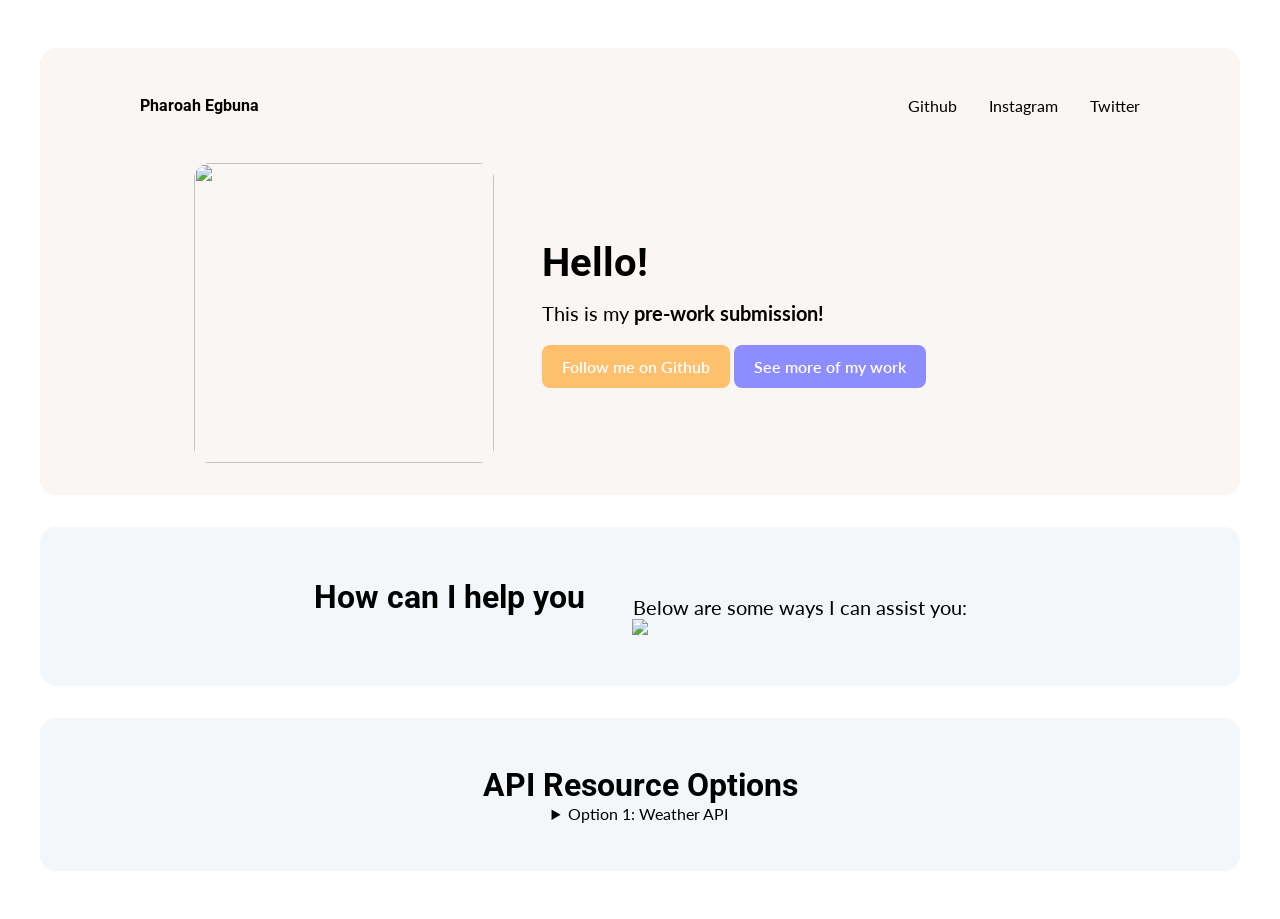
==== index.html @ 14fcc685 "Created the base files for the project" ====
<!DOCTYPE html>
<html lang="en">
<head>
    <meta charset="UTF-8">
    <meta name="viewport" content="width=device-width, initial-scale=1.0">
    <title>Pharoah E Pre-Work</title>
    <link rel="stylesheet" href="style.css">
</head>
<body>
    <header> 
        <nav>
            <ul>
                <li><a href="index.html">Pharoah Egbuna</a></li> 
                <li><a href="#my-work">Github</a></li>
                <li><a href="https://codethedream.org/open-adv-pre-work/">Instagram</a></li>
                <li><a href="index.html">Twitter</a></li>
            </ul>
        </nav>
        <div class="flex-container">
            <img height="300px" width="300px" src="images/image1.png">
            <div class="text-container">
                <h1>Hello!</h1>
                <p>This is my <strong>pre-work submission!</strong></p>
                <a href="" class="cta-button">Follow me on Github</a>
                <a href=""class="cta-button secondary">See more of my work</a>
            </div>
        </div>
    </header>

    <section>
        <div class="flex-container">
            <h2>How can I help you</h2>
            <p>Below are some ways I can assist you:</p>
        </div>
        <img width="350px" src="images/image2.png">
    </section>

    <section>
        <h2>API Resource Options</h2>
        <details>
            <summary>Option 1: Weather API</summary>
             <p>Lorem ipsum dolor sit, amet consectetur adipisicing elit. Et quis quaerat, incidunt fugiat deserunt repudiandae! Quaerat, aliquid dolore animi, odit perspiciatis, dicta tempore neque enim cupiditate officiis facere rerum provident?</p>
             <summary>Option 2: Weather API</summary>
             <p>Lorem ipsum dolor sit, amet consectetur adipisicing elit. Et quis quaerat, incidunt fugiat deserunt repudiandae! Quaerat, aliquid dolore animi, odit perspiciatis, dicta tempore neque enim cupiditate officiis facere rerum provident?</p>
        </details>
    </section>
</body>
</html>
---- style.css ----
@import url('https://fonts.googleapis.com/css2?family=Oooh+Baby&family=Roboto:ital,wght@0,100..900;1,100..900&display=swap');
@import url('https://fonts.googleapis.com/css2?family=Lato:ital,wght@0,100;0,300;0,400;0,700;0,900;1,100;1,300;1,400;1,700;1,900&family=Oooh+Baby&family=Roboto:ital,wght@0,100..900;1,100..900&display=swap');

:root {
    --base-color: #ffffff;
    --text-color: #000000;
    --primary-color: #ffc06e;
    --secondary-color: #8D8DFF;
    --color-1: #F9F6F3;
    --color-2: #F3F7F9;
    --color-3: #F6F3F9;
}

* {
    margin: 0;
    padding: 0;
    box-sizing: border-box;
}

html {
    font-family: Lato, 'Segoe UI', Tahoma, Geneva, Verdana, sans-serif;
    color: var(--text-color);
}

body {
    padding: 1em;
    background-color: var(--base-color)
}

h1, h2, h3 {
    font-family: Roboto, Lato, 'Segoe UI', Tahoma, Geneva, Verdana, sans-serif;
}

nav {
    margin: 1em auto 3em auto;
    width: min(1000px, 100%);
} 


nav ul {
    display: flex;
    align-items: center;
    list-style-type: none;
    gap: 2em;
}

nav li:first-child {
    margin-right: auto;
    font-family: Roboto, Lato, 'Segoe UI', Tahoma, Geneva, Verdana, sans-serif;  
    font-weight: bold;
}

nav a {
    text-decoration: none;
    color: var(--text-color);
    
}

nav a:hover {
    text-decoration: underline;
}

header,  section {
    margin: 2em auto;
    width: min(75em, 100%);
    background-color: var(--color-1);
    padding: min(2em, 15%);
    border-radius: 1em;
}

.flex-container {
    display: flex;
    justify-content: center;
    align-items: center;
    flex-wrap: wrap;
    gap: 3em; 
}

header img {
    max-width: 100%;
    border-radius: 1em;
    object-fit: cover;
    object-position: bottom;
}

.text-container {
    flex: 0 1 34em;
}

h1 {
    font-size: 2.5rem;
}

.text-container p {
    margin: .75em 0 1em 0;
    font-size: 1.25rem;
}

.cta-button {
    display: inline-block;
    text-decoration: none;
    color: white;
    background-color: var(--primary-color);
    padding: 0.75em 1.25em;
    border-radius: 0.5em;
    font-weight: 600;
}

.secondary {
    background-color: var(--secondary-color);
}

section {
    padding: 3em min(2em, 15%);
    background-color: var(--color-2);
    text-align: center;
}


h2 {
    font-size: 2rem;
}

section p {
    margin-top: 1em;
    font-size: 1.25rem;
}
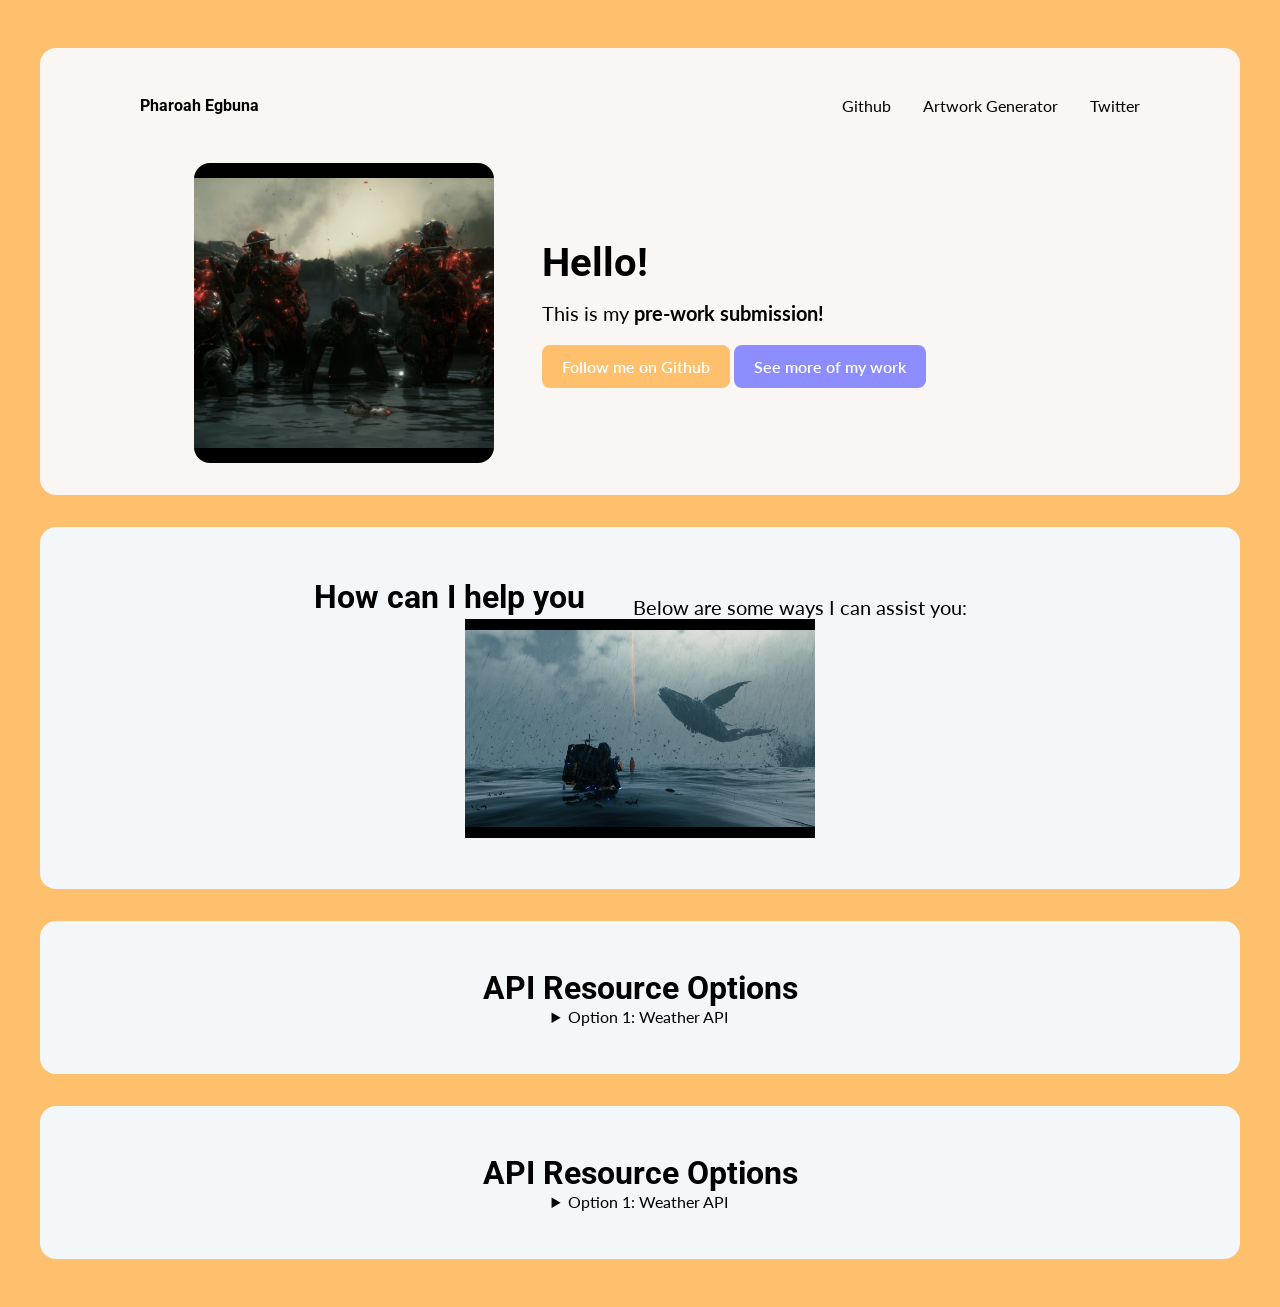
==== commit 0e6df780: "Renamed main.js to artgenerator.js. Made a functional art generator webpage, API_endpoint1.html. Cre" ====
--- a/index.html
+++ b/index.html
@@ -3,7 +3,7 @@
 <head>
     <meta charset="UTF-8">
     <meta name="viewport" content="width=device-width, initial-scale=1.0">
-    <title>Pharoah E Pre-Work</title>
+    <title>Pharoah E Pre-Work 2026</title>
     <link rel="stylesheet" href="style.css">
 </head>
 <body>
@@ -12,7 +12,7 @@
             <ul>
                 <li><a href="index.html">Pharoah Egbuna</a></li> 
                 <li><a href="#my-work">Github</a></li>
-                <li><a href="https://codethedream.org/open-adv-pre-work/">Instagram</a></li>
+                <li><a href="/API_endpoint1.html">Artwork Generator</a></li>
                 <li><a href="index.html">Twitter</a></li>
             </ul>
         </nav>
@@ -40,7 +40,13 @@
         <details>
             <summary>Option 1: Weather API</summary>
              <p>Lorem ipsum dolor sit, amet consectetur adipisicing elit. Et quis quaerat, incidunt fugiat deserunt repudiandae! Quaerat, aliquid dolore animi, odit perspiciatis, dicta tempore neque enim cupiditate officiis facere rerum provident?</p>
-             <summary>Option 2: Weather API</summary>
+        </details>
+    </section>
+
+    <section>
+        <h2>API Resource Options</h2>
+        <details>
+            <summary>Option 1: Weather API</summary>
              <p>Lorem ipsum dolor sit, amet consectetur adipisicing elit. Et quis quaerat, incidunt fugiat deserunt repudiandae! Quaerat, aliquid dolore animi, odit perspiciatis, dicta tempore neque enim cupiditate officiis facere rerum provident?</p>
         </details>
     </section>
--- a/style.css
+++ b/style.css
@@ -24,7 +24,7 @@
 
 body {
     padding: 1em;
-    background-color: var(--base-color)
+    background-color: var(--primary-color)
 }
 
 h1, h2, h3 {
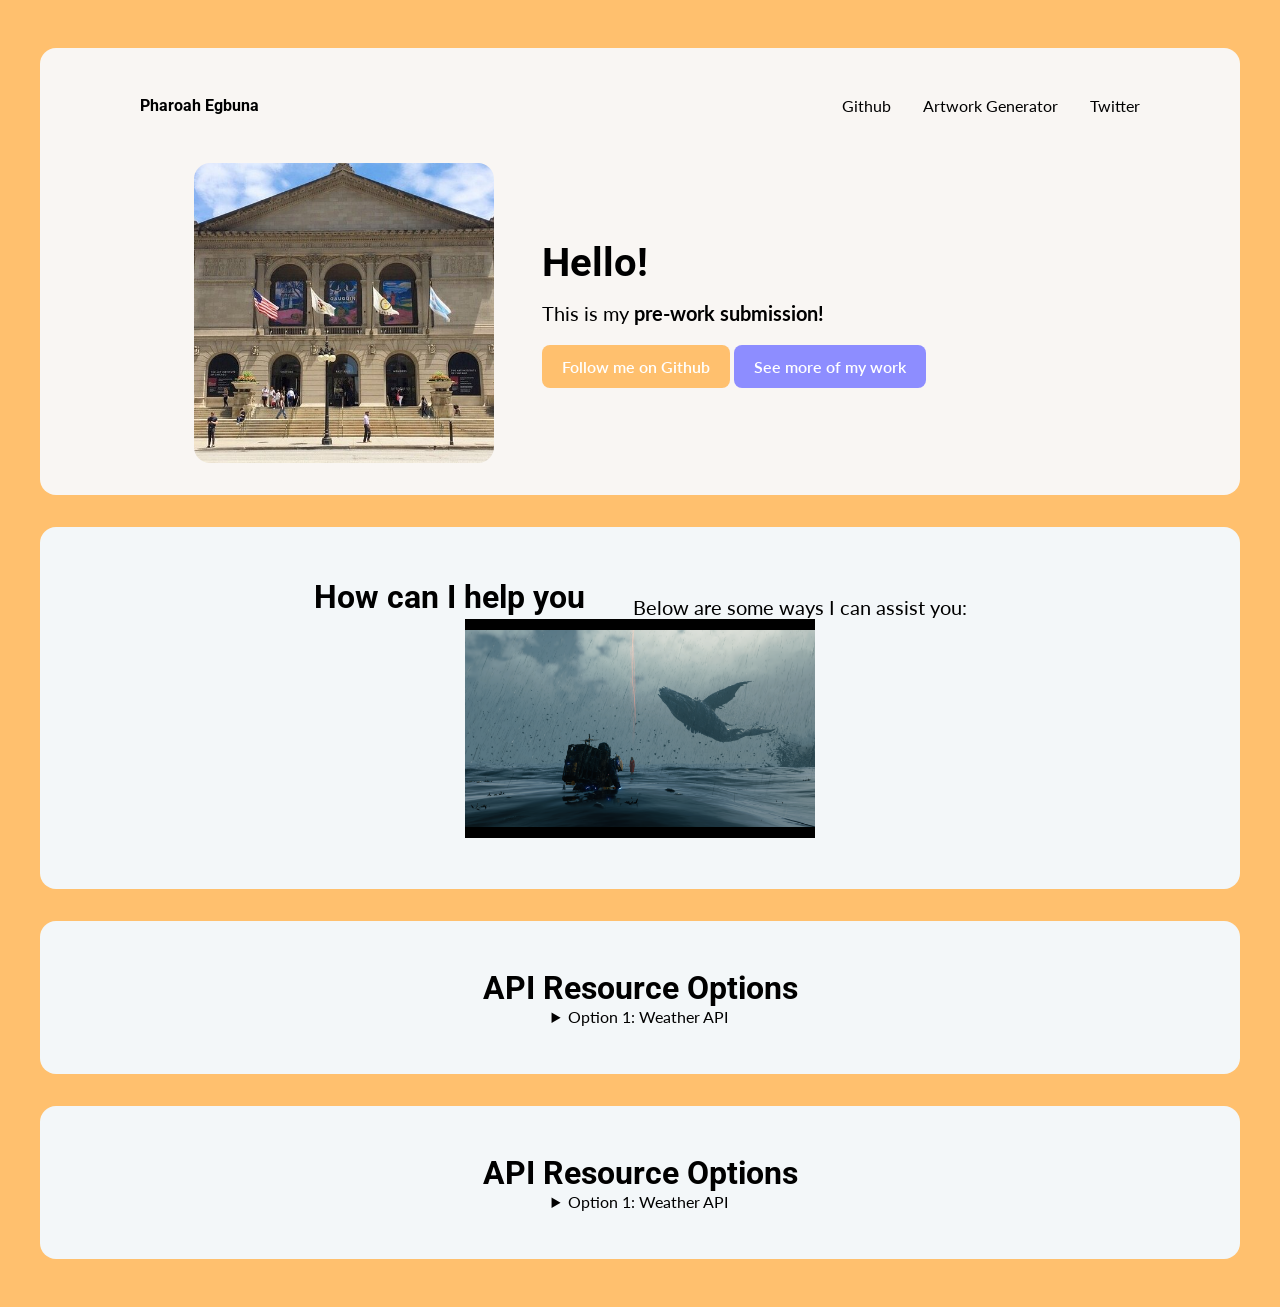
==== commit 4598eb72: "Rename API_endpoint1 to better show connection to artgenerator.js. Added more logic to artgenerator." ====
--- a/index.html
+++ b/index.html
@@ -12,12 +12,12 @@
             <ul>
                 <li><a href="index.html">Pharoah Egbuna</a></li> 
                 <li><a href="#my-work">Github</a></li>
-                <li><a href="/API_endpoint1.html">Artwork Generator</a></li>
+                <li><a href="/artgenerator.html">Artwork Generator</a></li>
                 <li><a href="index.html">Twitter</a></li>
             </ul>
         </nav>
         <div class="flex-container">
-            <img height="300px" width="300px" src="images/image1.png">
+            <img height="300px" width="300px" src="images/ACI.jpg">
             <div class="text-container">
                 <h1>Hello!</h1>
                 <p>This is my <strong>pre-work submission!</strong></p>
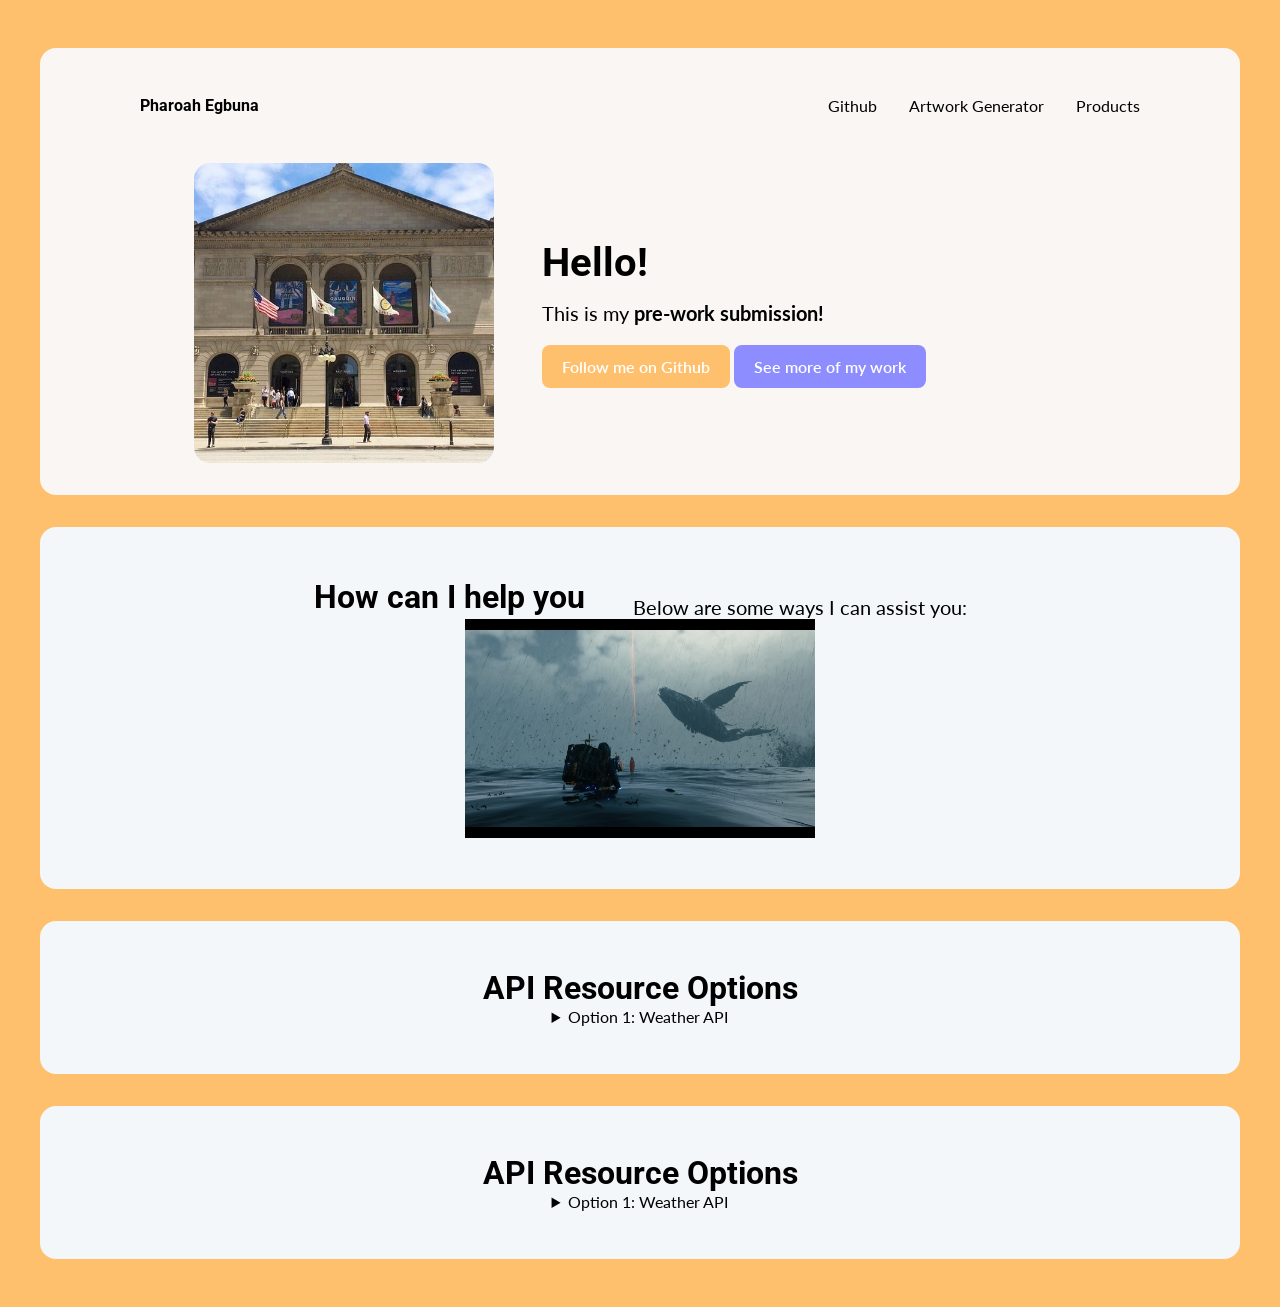
==== commit 262e8eca: "Changed paths to match new sub-directories" ====
--- a/index.html
+++ b/index.html
@@ -4,7 +4,7 @@
     <meta charset="UTF-8">
     <meta name="viewport" content="width=device-width, initial-scale=1.0">
     <title>Pharoah E Pre-Work 2026</title>
-    <link rel="stylesheet" href="style.css">
+    <link rel="stylesheet" href="css/style.css">
 </head>
 <body>
     <header> 
@@ -12,8 +12,8 @@
             <ul>
                 <li><a href="index.html">Pharoah Egbuna</a></li> 
                 <li><a href="#my-work">Github</a></li>
-                <li><a href="/artgenerator.html">Artwork Generator</a></li>
-                <li><a href="index.html">Twitter</a></li>
+                <li><a href="artgenerator.html">Artwork Generator</a></li>
+                <li><a href="productlist.html">Products</a></li>
             </ul>
         </nav>
         <div class="flex-container">
--- a/css/style.css
+++ b/css/style.css
@@ -0,0 +1,131 @@
+@import url('https://fonts.googleapis.com/css2?family=Oooh+Baby&family=Roboto:ital,wght@0,100..900;1,100..900&display=swap');
+@import url('https://fonts.googleapis.com/css2?family=Lato:ital,wght@0,100;0,300;0,400;0,700;0,900;1,100;1,300;1,400;1,700;1,900&family=Oooh+Baby&family=Roboto:ital,wght@0,100..900;1,100..900&display=swap');
+
+:root {
+    --base-color: #ffffff;
+    --text-color: #000000;
+    --primary-color: #ffc06e;
+    --secondary-color: #8D8DFF;
+    --color-1: #F9F6F3;
+    --color-2: #F3F7F9;
+    --color-3: #F6F3F9;
+}
+
+* {
+    margin: 0;
+    padding: 0;
+    box-sizing: border-box;
+}
+
+html {
+    font-family: Lato, 'Segoe UI', Tahoma, Geneva, Verdana, sans-serif;
+    color: var(--text-color);
+}
+
+body {
+    padding: 1em;
+    background-color: var(--primary-color)
+}
+
+h1, h2, h3 {
+    font-family: Roboto, Lato, 'Segoe UI', Tahoma, Geneva, Verdana, sans-serif;
+}
+
+nav {
+    margin: 1em auto 3em auto;
+    width: min(1000px, 100%);
+} 
+
+
+nav ul {
+    display: flex;
+    align-items: center;
+    list-style-type: none;
+    gap: 2em;
+}
+
+nav li:first-child {
+    margin-right: auto;
+    font-family: Roboto, Lato, 'Segoe UI', Tahoma, Geneva, Verdana, sans-serif;  
+    font-weight: bold;
+}
+
+nav a {
+    text-decoration: none;
+    color: var(--text-color);
+    
+}
+
+nav a:hover {
+    text-decoration: underline;
+}
+
+header,  section {
+    margin: 2em auto;
+    width: min(75em, 100%);
+    background-color: var(--color-1);
+    padding: min(2em, 15%);
+    border-radius: 1em;
+}
+
+.flex-container {
+    display: flex;
+    justify-content: center;
+    align-items: center;
+    flex-wrap: wrap;
+    gap: 3em; 
+}
+
+header img {
+    max-width: 100%;
+    border-radius: 1em;
+    object-fit: cover;
+    object-position: bottom;
+}
+
+.text-container {
+    flex: 0 1 34em;
+}
+
+h1 {
+    font-size: 2.5rem;
+}
+
+.text-container p {
+    margin: .75em 0 1em 0;
+    font-size: 1.25rem;
+}
+
+.cta-button {
+    display: inline-block;
+    text-decoration: none;
+    color: white;
+    background-color: var(--primary-color);
+    padding: 0.75em 1.25em;
+    border-radius: 0.5em;
+    font-weight: 600;
+}
+
+.secondary {
+    background-color: var(--secondary-color);
+}
+
+section {
+    padding: 3em min(2em, 15%);
+    background-color: var(--color-2);
+    text-align: center;
+}
+
+
+h2 {
+    font-size: 2rem;
+}
+
+section p {
+    margin-top: 1em;
+    font-size: 1.25rem;
+}
+
+button:hover {
+  cursor: pointer;
+}
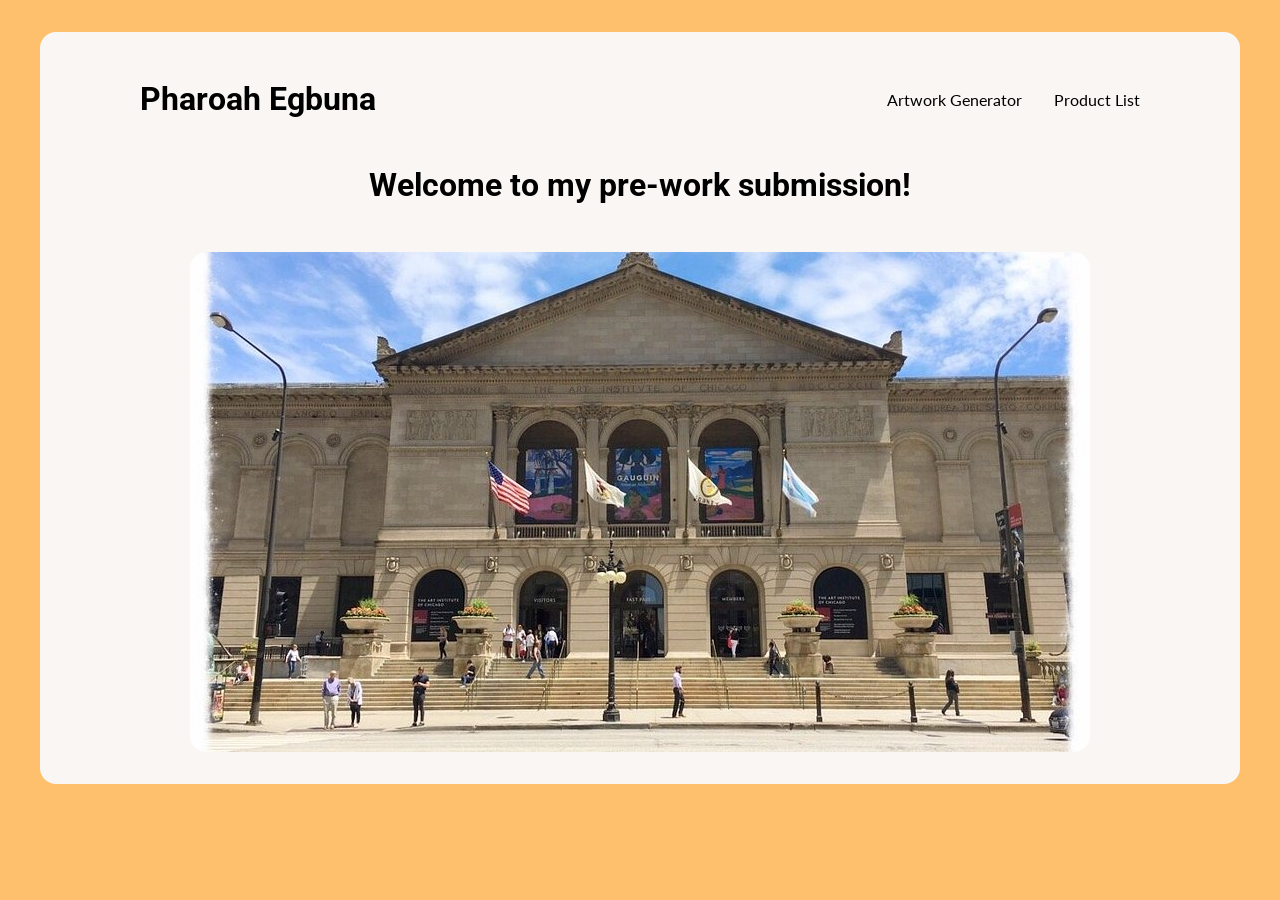
==== commit 8ab887df: "Adjusted html files and adjusted css stylinng to better show populated data" ====
--- a/index.html
+++ b/index.html
@@ -10,45 +10,17 @@
     <header> 
         <nav>
             <ul>
-                <li><a href="index.html">Pharoah Egbuna</a></li> 
-                <li><a href="#my-work">Github</a></li>
+                <li><h2>Pharoah Egbuna</h2></li> 
                 <li><a href="artgenerator.html">Artwork Generator</a></li>
-                <li><a href="productlist.html">Products</a></li>
+                <li><a href="productlist.html">Product List</a></li>
             </ul>
         </nav>
         <div class="flex-container">
-            <img height="300px" width="300px" src="images/ACI.jpg">
             <div class="text-container">
-                <h1>Hello!</h1>
-                <p>This is my <strong>pre-work submission!</strong></p>
-                <a href="" class="cta-button">Follow me on Github</a>
-                <a href=""class="cta-button secondary">See more of my work</a>
+                <h2>Welcome to my pre-work submission!</h2>
             </div>
+            <img src="images/ACI.jpg">
         </div>
     </header>
-
-    <section>
-        <div class="flex-container">
-            <h2>How can I help you</h2>
-            <p>Below are some ways I can assist you:</p>
-        </div>
-        <img width="350px" src="images/image2.png">
-    </section>
-
-    <section>
-        <h2>API Resource Options</h2>
-        <details>
-            <summary>Option 1: Weather API</summary>
-             <p>Lorem ipsum dolor sit, amet consectetur adipisicing elit. Et quis quaerat, incidunt fugiat deserunt repudiandae! Quaerat, aliquid dolore animi, odit perspiciatis, dicta tempore neque enim cupiditate officiis facere rerum provident?</p>
-        </details>
-    </section>
-
-    <section>
-        <h2>API Resource Options</h2>
-        <details>
-            <summary>Option 1: Weather API</summary>
-             <p>Lorem ipsum dolor sit, amet consectetur adipisicing elit. Et quis quaerat, incidunt fugiat deserunt repudiandae! Quaerat, aliquid dolore animi, odit perspiciatis, dicta tempore neque enim cupiditate officiis facere rerum provident?</p>
-        </details>
-    </section>
 </body>
 </html>
--- a/css/style.css
+++ b/css/style.css
@@ -32,36 +32,37 @@
 }
 
 nav {
+
     margin: 1em auto 3em auto;
     width: min(1000px, 100%);
-} 
 
-
-nav ul {
+    & ul {
     display: flex;
     align-items: center;
     list-style-type: none;
     gap: 2em;
-}
+    }
 
-nav li:first-child {
+    & li:first-child {
     margin-right: auto;
     font-family: Roboto, Lato, 'Segoe UI', Tahoma, Geneva, Verdana, sans-serif;  
     font-weight: bold;
+    }
+
+    & a {
+    text-decoration: none;
+    color: var(--text-color); 
+    }
+
+    & a:hover {
+    text-decoration: underline;
+    }
+
 }
 
-nav a {
-    text-decoration: none;
-    color: var(--text-color);
-    
-}
-
-nav a:hover {
-    text-decoration: underline;
-}
-
-header,  section {
-    margin: 2em auto;
+header,  
+main {
+    margin: 1em auto;
     width: min(75em, 100%);
     background-color: var(--color-1);
     padding: min(2em, 15%);
@@ -85,14 +86,10 @@
 
 .text-container {
     flex: 0 1 34em;
+    text-align: center;
 }
 
-h1 {
-    font-size: 2.5rem;
-}
-
-.text-container p {
-    margin: .75em 0 1em 0;
+.text-container p { 
     font-size: 1.25rem;
 }
 
@@ -104,28 +101,20 @@
     padding: 0.75em 1.25em;
     border-radius: 0.5em;
     font-weight: 600;
+
 }
-
-.secondary {
-    background-color: var(--secondary-color);
-}
-
-section {
-    padding: 3em min(2em, 15%);
-    background-color: var(--color-2);
-    text-align: center;
-}
-
 
 h2 {
     font-size: 2rem;
 }
 
-section p {
-    margin-top: 1em;
-    font-size: 1.25rem;
+button:hover {
+  cursor: pointer;
 }
 
-button:hover {
-  cursor: pointer;
-}+.productlist {
+    display: flex;
+    flex-wrap: wrap;
+    justify-content: center;
+    list-style-type: none;
+}
